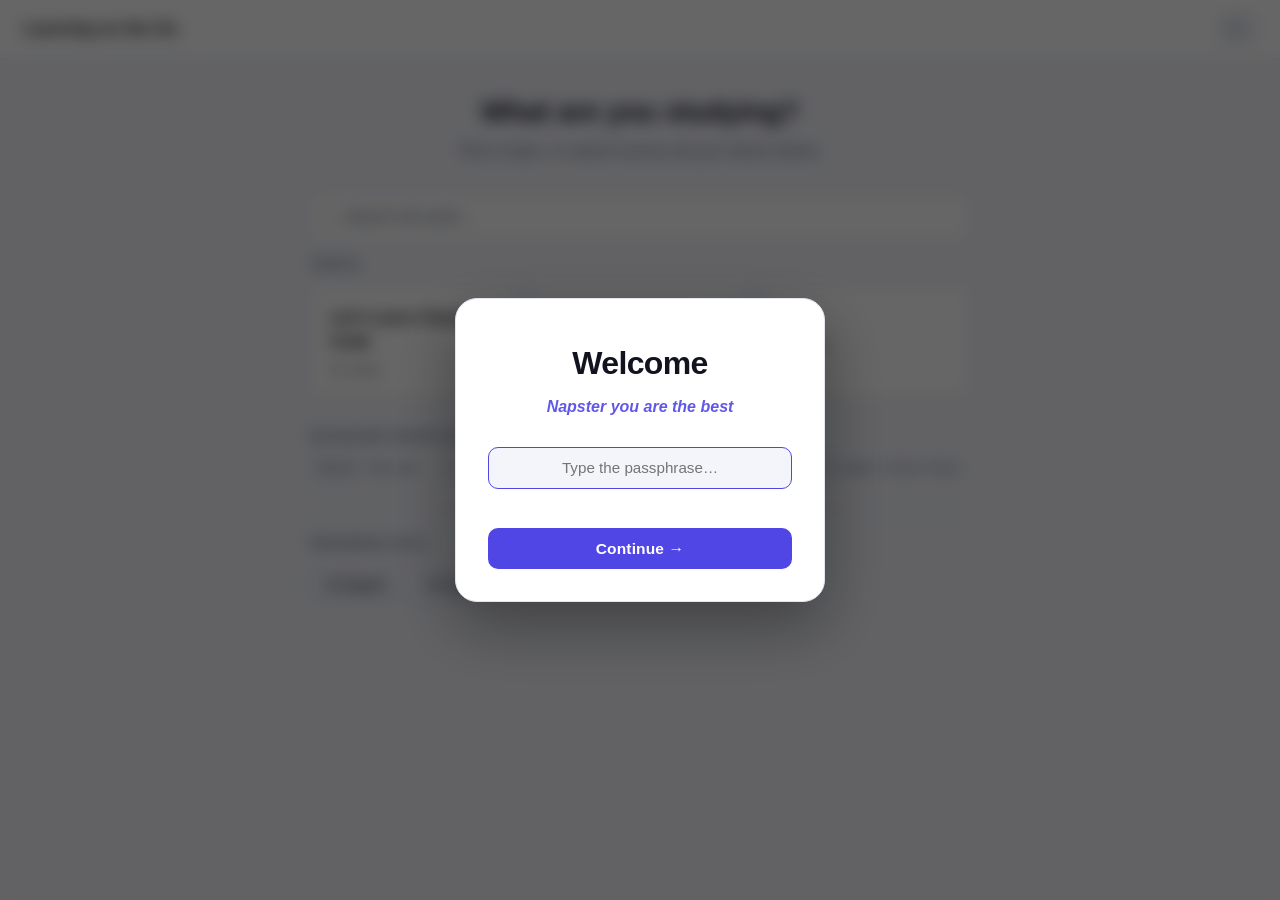
==== index.html @ 25254a39 "feat: add login popup with passphrase gate Blurred overlay appears on every page before content is a" ====
<!DOCTYPE html>
<html lang="en" data-theme="light">
<head>
  <meta charset="UTF-8">
  <meta name="viewport" content="width=device-width, initial-scale=1.0">
  <title>Learning on the Go</title>
  <link rel="stylesheet" href="style.css">
  <script>document.documentElement.setAttribute('data-theme', localStorage.getItem('lottg_theme') || 'light');</script>
</head>
<body>
  <header class="page-header">
    <h1>Learning on the Go</h1>
    <div class="header-actions">
      <button class="theme-btn" id="theme-toggle" title="Toggle dark mode">☾</button>
    </div>
  </header>

  <main>
    <div class="home-hero">
      <h2>What are you studying?</h2>
      <p>Pick a topic, or search across all your decks below.</p>
    </div>

    <!-- Cross-deck search -->
    <div class="search-box">
      <span class="search-icon">⌕</span>
      <input type="search" id="home-search" placeholder="Search all cards…" autocomplete="off">
    </div>
    <div class="search-results" id="search-results"></div>

    <!-- Decks -->
    <p class="section-title">Topics</p>
    <div class="topic-grid">
      <a class="topic-card" href="lets-learn-claude-code.html">
        <div class="topic-card-title">Let's Learn Claude Code</div>
        <div class="topic-card-meta" id="meta-lets-learn-claude-code">25 cards</div>
        <span class="topic-card-due" id="due-lets-learn-claude-code" style="display:none"></span>
      </a>
      <a class="topic-card" href="get-started-with-claude.html">
        <div class="topic-card-title">Get Started with Claude</div>
        <div class="topic-card-meta" id="meta-get-started-with-claude">25 cards</div>
        <span class="topic-card-due" id="due-get-started-with-claude" style="display:none"></span>
      </a>
      <a class="topic-card" href="sql.html">
        <div class="topic-card-title">SQL</div>
        <div class="topic-card-meta" id="meta-sql">20 cards</div>
        <span class="topic-card-due" id="due-sql" style="display:none"></span>
      </a>
    </div>

    <!-- Keyboard shortcuts cheatsheet -->
    <p class="section-title" style="margin-top:1.75rem">Keyboard shortcuts (on any deck)</p>
    <div style="font-size:0.82rem;color:var(--text-muted);display:flex;flex-wrap:wrap;gap:0.5rem 1.5rem;margin-bottom:2rem">
      <span><kbd style="background:var(--surface-2);border:1px solid var(--border);border-radius:4px;padding:0.1rem 0.4rem">Space</kbd> Flip card</span>
      <span><kbd style="background:var(--surface-2);border:1px solid var(--border);border-radius:4px;padding:0.1rem 0.4rem">← →</kbd> Prev / Next</span>
      <span><kbd style="background:var(--surface-2);border:1px solid var(--border);border-radius:4px;padding:0.1rem 0.4rem">S</kbd> Shuffle</span>
      <span><kbd style="background:var(--surface-2);border:1px solid var(--border);border-radius:4px;padding:0.1rem 0.4rem">K</kbd> Mark known</span>
      <span><kbd style="background:var(--surface-2);border:1px solid var(--border);border-radius:4px;padding:0.1rem 0.4rem">1 2 3</kbd> Again / Good / Easy</span>
    </div>

    <!-- Export / Import -->
    <div class="data-actions">
      <span class="data-label">Progress data</span>
      <button class="btn-secondary" id="export-btn">⬇ Export</button>
      <label class="file-input-label" for="import-input">
        ⬆ Import
        <input type="file" id="import-input" accept=".json">
      </label>
    </div>
  </main>

  <script src="search-index.js"></script>
  <script src="app.js"></script>
  <script>document.addEventListener('DOMContentLoaded', function () { initLogin(function () { initHome(); }); });</script>
</body>
</html>
---- style.css ----
:root {
  --bg: #f4f5fb;
  --surface: #ffffff;
  --surface-2: #eef0f8;
  --text: #12131f;
  --text-muted: #5f6580;
  --accent: #5046e5;
  --accent-hover: #4338ca;
  --accent-light: #ede9fe;
  --border: #e2e4ef;
  --success: #059669;
  --warning: #d97706;
  --danger: #dc2626;
  --radius: 14px;
  --card-radius: 18px;
  --shadow: 0 4px 20px rgba(0,0,0,0.07);
  --card-shadow: 0 8px 32px rgba(0,0,0,0.1);
}

[data-theme="dark"] {
  --bg: #0d0f1a;
  --surface: #171929;
  --surface-2: #1e2036;
  --text: #e4e6f4;
  --text-muted: #8b90b0;
  --accent: #7c6fff;
  --accent-hover: #6d60f0;
  --accent-light: #1c1a3e;
  --border: #2a2d4a;
  --success: #34d399;
  --warning: #fbbf24;
  --danger: #f87171;
  --shadow: 0 4px 20px rgba(0,0,0,0.3);
  --card-shadow: 0 8px 32px rgba(0,0,0,0.4);
}

*, *::before, *::after { box-sizing: border-box; margin: 0; padding: 0; }

body {
  font-family: -apple-system, BlinkMacSystemFont, 'Segoe UI', Roboto, sans-serif;
  background: var(--bg);
  color: var(--text);
  min-height: 100vh;
  line-height: 1.5;
  transition: background 0.3s, color 0.3s;
}

a { color: var(--accent); text-decoration: none; }
a:hover { text-decoration: underline; }

button {
  cursor: pointer;
  border: none;
  font-family: inherit;
  font-size: 0.9rem;
  border-radius: 8px;
  padding: 0.5rem 1rem;
  transition: background 0.15s, transform 0.1s, opacity 0.15s;
}
button:active { transform: scale(0.97); }
button:disabled { opacity: 0.4; cursor: default; }

/* ===== Page header ===== */
.page-header {
  display: flex;
  align-items: center;
  justify-content: space-between;
  padding: 0.9rem 1.5rem;
  border-bottom: 1px solid var(--border);
  background: var(--surface);
  position: sticky;
  top: 0;
  z-index: 10;
}
.page-header h1 { font-size: 1.05rem; font-weight: 600; }
.header-actions { display: flex; align-items: center; gap: 0.5rem; }

main { max-width: 700px; margin: 0 auto; padding: 2rem 1.25rem; }

/* ===== Buttons ===== */
.btn-secondary {
  background: var(--surface-2);
  color: var(--text);
  border: 1px solid var(--border);
}
.btn-secondary:hover { background: var(--border); }

.btn-accent { background: var(--accent); color: #fff; }
.btn-accent:hover { background: var(--accent-hover); }

.theme-btn {
  background: var(--surface-2);
  color: var(--text);
  border: 1px solid var(--border);
  padding: 0.35rem 0.65rem;
  font-size: 1rem;
  line-height: 1;
  border-radius: 8px;
}
.theme-btn:hover { background: var(--border); }

/* ===== Home hero ===== */
.home-hero { text-align: center; margin-bottom: 2rem; }
.home-hero h2 { font-size: 1.75rem; font-weight: 700; margin-bottom: 0.35rem; }
.home-hero p { color: var(--text-muted); }

/* ===== Search box (home) ===== */
.search-box {
  display: flex;
  align-items: center;
  background: var(--surface);
  border: 1.5px solid var(--border);
  border-radius: var(--radius);
  padding: 0.6rem 1rem;
  gap: 0.5rem;
  margin-bottom: 1rem;
  transition: border-color 0.2s;
}
.search-box:focus-within { border-color: var(--accent); }
.search-box input {
  flex: 1;
  border: none;
  background: transparent;
  color: var(--text);
  font-size: 1rem;
  font-family: inherit;
  outline: none;
}
.search-box input::placeholder { color: var(--text-muted); }
.search-icon { color: var(--text-muted); font-size: 1rem; }

/* Cross-deck search results */
.search-results {
  background: var(--surface);
  border: 1px solid var(--border);
  border-radius: var(--radius);
  overflow: hidden;
  margin-bottom: 1.5rem;
  display: none;
}
.search-results.visible { display: block; }
.search-result-item {
  padding: 0.75rem 1rem;
  border-bottom: 1px solid var(--border);
  cursor: pointer;
  transition: background 0.15s;
}
.search-result-item:last-child { border-bottom: none; }
.search-result-item:hover { background: var(--surface-2); }
.search-result-deck {
  font-size: 0.72rem;
  color: var(--accent);
  font-weight: 700;
  text-transform: uppercase;
  letter-spacing: 0.06em;
  margin-bottom: 0.2rem;
}
.search-result-q { font-weight: 500; margin-bottom: 0.15rem; font-size: 0.9rem; }
.search-result-a { font-size: 0.82rem; color: var(--text-muted); }
.search-no-results { padding: 1.5rem; text-align: center; color: var(--text-muted); font-size: 0.9rem; }

/* ===== Section label ===== */
.section-title {
  font-size: 0.75rem;
  font-weight: 700;
  color: var(--text-muted);
  text-transform: uppercase;
  letter-spacing: 0.08em;
  margin-bottom: 0.75rem;
}

/* ===== Topic grid ===== */
.topic-grid {
  display: grid;
  grid-template-columns: repeat(auto-fill, minmax(190px, 1fr));
  gap: 1rem;
  margin-bottom: 2rem;
}
.topic-card {
  display: flex;
  flex-direction: column;
  gap: 0.35rem;
  background: var(--surface);
  border: 1.5px solid var(--border);
  border-radius: var(--radius);
  padding: 1.2rem 1.2rem 1rem;
  color: var(--text);
  transition: border-color 0.2s, box-shadow 0.2s, transform 0.15s;
}
.topic-card:hover {
  border-color: var(--accent);
  box-shadow: var(--shadow);
  transform: translateY(-2px);
  text-decoration: none;
}
.topic-card-title { font-weight: 600; font-size: 1rem; }
.topic-card-meta { font-size: 0.8rem; color: var(--text-muted); }
.topic-card-due {
  display: inline-flex;
  align-items: center;
  gap: 0.2rem;
  font-size: 0.72rem;
  font-weight: 700;
  color: var(--warning);
  background: rgba(217,119,6,0.12);
  padding: 0.18rem 0.5rem;
  border-radius: 20px;
  margin-top: 0.2rem;
  width: fit-content;
}

/* ===== Data actions (export/import) ===== */
.data-actions {
  padding-top: 1.5rem;
  border-top: 1px solid var(--border);
  display: flex;
  gap: 0.6rem;
  align-items: center;
  flex-wrap: wrap;
}
.data-label {
  font-size: 0.8rem;
  color: var(--text-muted);
  flex: 0 0 100%;
  margin-bottom: 0.15rem;
  font-weight: 600;
  text-transform: uppercase;
  letter-spacing: 0.05em;
}
.file-input-label {
  display: inline-flex;
  align-items: center;
  gap: 0.4rem;
  background: var(--surface-2);
  color: var(--text);
  border: 1px solid var(--border);
  padding: 0.5rem 1rem;
  border-radius: 8px;
  cursor: pointer;
  font-size: 0.9rem;
  transition: background 0.15s;
}
.file-input-label:hover { background: var(--border); }
input[type="file"] { display: none; }

/* ===== Back link ===== */
.back-link { font-size: 0.875rem; color: var(--text-muted); display: inline-flex; align-items: center; gap: 0.25rem; }
.back-link:hover { color: var(--accent); text-decoration: none; }

/* ===== Deck header ===== */
.deck-header { margin-bottom: 1.25rem; }
.deck-title { font-size: 1.4rem; font-weight: 700; margin: 0.4rem 0 0.2rem; }
.deck-meta-line { font-size: 0.82rem; color: var(--text-muted); }

/* ===== In-deck search ===== */
.deck-search-wrap {
  display: flex;
  align-items: center;
  background: var(--surface);
  border: 1.5px solid var(--border);
  border-radius: 8px;
  padding: 0.4rem 0.75rem;
  gap: 0.4rem;
  margin-bottom: 0.5rem;
  transition: border-color 0.2s;
}
.deck-search-wrap:focus-within { border-color: var(--accent); }
.deck-search-wrap input {
  flex: 1;
  border: none;
  background: transparent;
  color: var(--text);
  font-size: 0.9rem;
  font-family: inherit;
  outline: none;
}
.deck-search-wrap input::placeholder { color: var(--text-muted); }
.search-matches { font-size: 0.78rem; color: var(--text-muted); min-height: 1.4rem; margin-bottom: 0.75rem; }

/* ===== Progress ===== */
.progress-wrap {
  display: flex;
  align-items: center;
  gap: 0.75rem;
  margin-bottom: 1.25rem;
}
.progress-bar { flex: 1; height: 5px; background: var(--surface-2); border-radius: 3px; overflow: hidden; }
.progress-fill {
  height: 100%;
  background: var(--accent);
  border-radius: 3px;
  transition: width 0.35s ease;
  width: 0%;
}
.progress-text { font-size: 0.78rem; color: var(--text-muted); white-space: nowrap; min-width: 52px; text-align: right; }

/* ===== Flashcard ===== */
.card-viewport { perspective: 1200px; margin-bottom: 1.25rem; }
.card-inner {
  position: relative;
  height: 230px;
  transform-style: preserve-3d;
  transition: transform 0.42s cubic-bezier(0.4, 0.2, 0.2, 1);
  cursor: pointer;
  user-select: none;
}
.card-inner.flipped { transform: rotateY(180deg); }

.card-face {
  position: absolute;
  inset: 0;
  border-radius: var(--card-radius);
  display: flex;
  flex-direction: column;
  align-items: center;
  justify-content: center;
  padding: 1.75rem;
  backface-visibility: hidden;
  -webkit-backface-visibility: hidden;
  box-shadow: var(--card-shadow);
}
.card-front {
  background: var(--surface);
  border: 1.5px solid var(--border);
}
.card-back {
  background: var(--accent-light);
  border: 1.5px solid color-mix(in srgb, var(--accent) 30%, transparent);
  transform: rotateY(180deg);
}

.card-text {
  font-size: 1.05rem;
  font-weight: 500;
  text-align: center;
  line-height: 1.65;
  max-height: 170px;
  overflow-y: auto;
  width: 100%;
}
.card-hint {
  position: absolute;
  bottom: 0.85rem;
  font-size: 0.7rem;
  color: var(--text-muted);
  letter-spacing: 0.04em;
}

/* ===== Card nav ===== */
.card-nav {
  display: flex;
  align-items: center;
  justify-content: center;
  gap: 0.65rem;
  margin-bottom: 0.75rem;
}
.nav-btn {
  background: var(--surface);
  border: 1.5px solid var(--border);
  color: var(--text);
  width: 40px;
  height: 40px;
  border-radius: 50%;
  font-size: 1.2rem;
  display: flex;
  align-items: center;
  justify-content: center;
  padding: 0;
  flex-shrink: 0;
  line-height: 1;
}
.nav-btn:hover:not(:disabled) { border-color: var(--accent); color: var(--accent); }
.flip-btn {
  background: var(--accent);
  color: #fff;
  padding: 0.6rem 1.4rem;
  font-size: 0.9rem;
  font-weight: 500;
  border-radius: 10px;
  flex: 1;
  max-width: 150px;
}
.flip-btn:hover { background: var(--accent-hover); }

.card-pos { font-size: 0.82rem; color: var(--text-muted); text-align: center; margin-bottom: 1.1rem; }

/* ===== SR controls ===== */
.sr-controls {
  display: flex;
  gap: 0.45rem;
  margin-bottom: 1.1rem;
  flex-wrap: wrap;
}
.sr-controls.hidden { display: none; }
.sr-btn {
  flex: 1;
  min-width: 64px;
  font-weight: 600;
  padding: 0.5rem 0.4rem;
  border-radius: 8px;
  font-size: 0.8rem;
}
.sr-again { background: rgba(220,38,38,0.1); color: var(--danger); border: 1px solid rgba(220,38,38,0.25); }
.sr-again:hover { background: rgba(220,38,38,0.2); }
.sr-good { background: rgba(217,119,6,0.1); color: var(--warning); border: 1px solid rgba(217,119,6,0.25); }
.sr-good:hover { background: rgba(217,119,6,0.2); }
.sr-easy { background: rgba(5,150,105,0.1); color: var(--success); border: 1px solid rgba(5,150,105,0.25); }
.sr-easy:hover { background: rgba(5,150,105,0.2); }
.sr-known { background: var(--accent-light); color: var(--accent); border: 1px solid color-mix(in srgb, var(--accent) 25%, transparent); }
.sr-known:hover { opacity: 0.8; }
.sr-known.is-known { opacity: 0.55; }

/* ===== Deck toolbar ===== */
.deck-toolbar { display: flex; gap: 0.5rem; margin-bottom: 1.5rem; flex-wrap: wrap; }

/* ===== Stats row ===== */
.stats-row {
  display: flex;
  gap: 1.5rem;
  flex-wrap: wrap;
  padding-top: 1rem;
  border-top: 1px solid var(--border);
  margin-top: 0.25rem;
}
.stat { display: flex; flex-direction: column; gap: 0.1rem; }
.stat-value { font-size: 1.3rem; font-weight: 700; color: var(--accent); }
.stat-label { font-size: 0.72rem; color: var(--text-muted); text-transform: uppercase; letter-spacing: 0.05em; }

/* ===== Learn next link ===== */
.learn-next { margin-top: 1.5rem; text-align: center; font-size: 0.9rem; }

/* ===== Login overlay ===== */
.login-overlay {
  position: fixed;
  inset: 0;
  background: rgba(0,0,0,0.6);
  backdrop-filter: blur(8px);
  -webkit-backdrop-filter: blur(8px);
  display: flex;
  align-items: center;
  justify-content: center;
  z-index: 9999;
}
.login-box {
  background: var(--surface);
  border: 1.5px solid var(--border);
  border-radius: 22px;
  padding: 2.5rem 2rem 2rem;
  width: 100%;
  max-width: 370px;
  margin: 1rem;
  box-shadow: 0 24px 64px rgba(0,0,0,0.35);
  text-align: center;
  animation: loginPop 0.35s cubic-bezier(0.34,1.56,0.64,1);
}
@keyframes loginPop {
  from { transform: scale(0.82) translateY(20px); opacity: 0; }
  to   { transform: scale(1)    translateY(0);    opacity: 1; }
}
.login-title {
  font-size: 2rem;
  font-weight: 800;
  color: var(--text);
  margin-bottom: 0.5rem;
  letter-spacing: -0.02em;
}
.login-tagline {
  font-size: 1rem;
  font-weight: 600;
  color: var(--accent);
  margin-bottom: 1.75rem;
  font-style: italic;
  opacity: 0.9;
}
.login-input {
  width: 100%;
  padding: 0.72rem 1rem;
  border: 1.5px solid var(--border);
  border-radius: 10px;
  background: var(--bg);
  color: var(--text);
  font-family: inherit;
  font-size: 0.95rem;
  outline: none;
  margin-bottom: 0.6rem;
  transition: border-color 0.2s;
  text-align: center;
}
.login-input:focus { border-color: var(--accent); }
.login-input.shake { animation: loginShake 0.36s ease; border-color: var(--danger); }
@keyframes loginShake {
  0%,100% { transform: translateX(0); }
  20%     { transform: translateX(-9px); }
  40%     { transform: translateX(9px); }
  60%     { transform: translateX(-5px); }
  80%     { transform: translateX(5px); }
}
.login-err {
  font-size: 0.8rem;
  color: var(--danger);
  min-height: 1.25rem;
  margin-bottom: 0.6rem;
}
.login-submit {
  width: 100%;
  padding: 0.72rem;
  background: var(--accent);
  color: #fff;
  border: none;
  border-radius: 10px;
  font-size: 0.97rem;
  font-weight: 700;
  font-family: inherit;
  cursor: pointer;
  transition: background 0.15s, transform 0.1s;
  letter-spacing: 0.01em;
}
.login-submit:hover  { background: var(--accent-hover); }
.login-submit:active { transform: scale(0.97); }

/* ===== Toast ===== */
.toast {
  position: fixed;
  bottom: 1.5rem;
  left: 50%;
  transform: translateX(-50%) translateY(80px);
  background: var(--text);
  color: var(--bg);
  padding: 0.55rem 1.2rem;
  border-radius: 30px;
  font-size: 0.875rem;
  font-weight: 500;
  transition: transform 0.28s, opacity 0.28s;
  opacity: 0;
  z-index: 100;
  pointer-events: none;
  white-space: nowrap;
}
.toast.show { transform: translateX(-50%) translateY(0); opacity: 1; }

/* ===== Empty state ===== */
.empty-msg {
  text-align: center;
  color: var(--text-muted);
  font-size: 0.9rem;
  padding: 1rem 0 0.5rem;
}

/* ===== Responsive ===== */
@media (max-width: 480px) {
  main { padding: 1.5rem 1rem; }
  .card-face { padding: 1.25rem; }
  .card-inner { height: 200px; }
  .card-text { font-size: 0.95rem; }
  .topic-grid { grid-template-columns: 1fr 1fr; }
  .home-hero h2 { font-size: 1.4rem; }
}
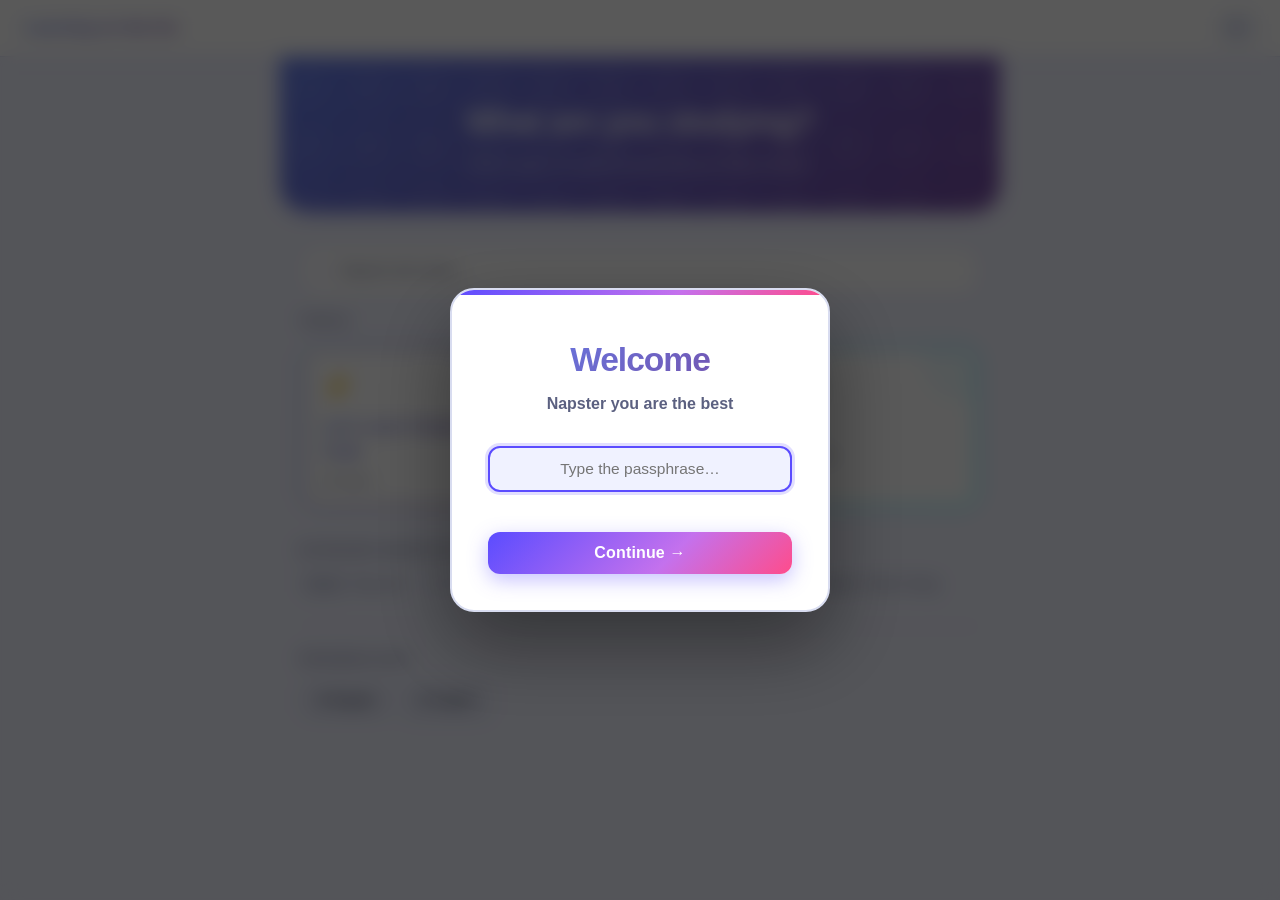
==== commit 0a5e553a: "feat: colorful UI redesign v2 - Gradient hero banner on home page - Each topic card has its own grad" ====
--- a/index.html
+++ b/index.html
@@ -32,16 +32,19 @@
     <p class="section-title">Topics</p>
     <div class="topic-grid">
       <a class="topic-card" href="lets-learn-claude-code.html">
+        <div class="topic-card-icon">⚡</div>
         <div class="topic-card-title">Let's Learn Claude Code</div>
         <div class="topic-card-meta" id="meta-lets-learn-claude-code">25 cards</div>
         <span class="topic-card-due" id="due-lets-learn-claude-code" style="display:none"></span>
       </a>
       <a class="topic-card" href="get-started-with-claude.html">
+        <div class="topic-card-icon">🤖</div>
         <div class="topic-card-title">Get Started with Claude</div>
         <div class="topic-card-meta" id="meta-get-started-with-claude">25 cards</div>
         <span class="topic-card-due" id="due-get-started-with-claude" style="display:none"></span>
       </a>
       <a class="topic-card" href="sql.html">
+        <div class="topic-card-icon">🗄️</div>
         <div class="topic-card-title">SQL</div>
         <div class="topic-card-meta" id="meta-sql">20 cards</div>
         <span class="topic-card-due" id="due-sql" style="display:none"></span>
--- a/style.css
+++ b/style.css
@@ -1,39 +1,61 @@
+/* ============================================================
+   Learning on the Go — UI v2  (colorful redesign)
+   ============================================================ */
+
+/* ===== Tokens ===== */
 :root {
-  --bg: #f4f5fb;
-  --surface: #ffffff;
-  --surface-2: #eef0f8;
-  --text: #12131f;
-  --text-muted: #5f6580;
-  --accent: #5046e5;
-  --accent-hover: #4338ca;
-  --accent-light: #ede9fe;
-  --border: #e2e4ef;
-  --success: #059669;
-  --warning: #d97706;
-  --danger: #dc2626;
-  --radius: 14px;
-  --card-radius: 18px;
-  --shadow: 0 4px 20px rgba(0,0,0,0.07);
-  --card-shadow: 0 8px 32px rgba(0,0,0,0.1);
+  --bg:           #f0f2ff;
+  --surface:      #ffffff;
+  --surface-2:    #e8ebfa;
+  --text:         #0e1029;
+  --text-muted:   #5b6080;
+  --accent:       #5b4cff;
+  --accent-hover: #4a3dee;
+  --accent-light: #ede9ff;
+  --border:       #d8dcf0;
+  --success:      #00c48c;
+  --warning:      #ffb300;
+  --danger:       #ff4757;
+  --radius:       16px;
+  --card-radius:  22px;
+
+  /* gradients */
+  --grad-hero:      linear-gradient(135deg, #667eea 0%, #764ba2 100%);
+  --grad-card-back: linear-gradient(135deg, #5b4cff 0%, #c471ed 60%, #ff4c8b 100%);
+  --grad-btn:       linear-gradient(135deg, #5b4cff 0%, #8b5cf6 100%);
+  --grad-progress:  linear-gradient(90deg, #5b4cff, #c471ed, #ff4c8b);
+
+  /* deck accent colours (nth-child) */
+  --deck1-from: #667eea; --deck1-to: #764ba2;
+  --deck2-from: #f093fb; --deck2-to: #f5576c;
+  --deck3-from: #4facfe; --deck3-to: #00f2fe;
+  --deck4-from: #43e97b; --deck4-to: #38f9d7;
+
+  --shadow:      0 6px 28px rgba(91,76,255,.13);
+  --card-shadow: 0 16px 48px rgba(91,76,255,.18);
+  --glow:        0 0 0 3px rgba(91,76,255,.18);
 }
 
 [data-theme="dark"] {
-  --bg: #0d0f1a;
-  --surface: #171929;
-  --surface-2: #1e2036;
-  --text: #e4e6f4;
-  --text-muted: #8b90b0;
-  --accent: #7c6fff;
+  --bg:           #0b0d1e;
+  --surface:      #131528;
+  --surface-2:    #1a1d35;
+  --text:         #e6e8ff;
+  --text-muted:   #7b80aa;
+  --accent:       #7c6fff;
   --accent-hover: #6d60f0;
-  --accent-light: #1c1a3e;
-  --border: #2a2d4a;
-  --success: #34d399;
-  --warning: #fbbf24;
-  --danger: #f87171;
-  --shadow: 0 4px 20px rgba(0,0,0,0.3);
-  --card-shadow: 0 8px 32px rgba(0,0,0,0.4);
-}
-
+  --accent-light: #1c1a42;
+  --border:       #262a4a;
+  --success:      #34d399;
+  --warning:      #fbbf24;
+  --danger:       #fb7185;
+  --grad-hero:    linear-gradient(135deg, #1e1b4b 0%, #312e81 100%);
+  --shadow:       0 6px 28px rgba(0,0,0,.45);
+  --card-shadow:  0 16px 48px rgba(0,0,0,.55);
+  --glow:         0 0 0 3px rgba(124,111,255,.22);
+}
+
+/* ===== Reset ===== */
 *, *::before, *::after { box-sizing: border-box; margin: 0; padding: 0; }
 
 body {
@@ -41,8 +63,8 @@
   background: var(--bg);
   color: var(--text);
   min-height: 100vh;
-  line-height: 1.5;
-  transition: background 0.3s, color 0.3s;
+  line-height: 1.55;
+  transition: background .3s, color .3s;
 }
 
 a { color: var(--accent); text-decoration: none; }
@@ -52,71 +74,113 @@
   cursor: pointer;
   border: none;
   font-family: inherit;
-  font-size: 0.9rem;
-  border-radius: 8px;
-  padding: 0.5rem 1rem;
-  transition: background 0.15s, transform 0.1s, opacity 0.15s;
-}
-button:active { transform: scale(0.97); }
-button:disabled { opacity: 0.4; cursor: default; }
+  font-size: .9rem;
+  border-radius: 10px;
+  padding: .5rem 1rem;
+  transition: filter .15s, transform .1s, opacity .15s, background .15s;
+}
+button:active { transform: scale(.96); }
+button:disabled { opacity: .4; cursor: default; }
 
 /* ===== Page header ===== */
 .page-header {
   display: flex;
   align-items: center;
   justify-content: space-between;
-  padding: 0.9rem 1.5rem;
+  padding: .85rem 1.5rem;
+  background: var(--surface);
   border-bottom: 1px solid var(--border);
-  background: var(--surface);
   position: sticky;
   top: 0;
   z-index: 10;
-}
-.page-header h1 { font-size: 1.05rem; font-weight: 600; }
-.header-actions { display: flex; align-items: center; gap: 0.5rem; }
-
-main { max-width: 700px; margin: 0 auto; padding: 2rem 1.25rem; }
+  box-shadow: 0 1px 12px rgba(91,76,255,.07);
+}
+.page-header h1 {
+  font-size: 1.05rem;
+  font-weight: 700;
+  background: var(--grad-hero);
+  -webkit-background-clip: text;
+  -webkit-text-fill-color: transparent;
+  background-clip: text;
+}
+.header-actions { display: flex; align-items: center; gap: .5rem; }
+
+main { max-width: 720px; margin: 0 auto; padding: 0 1.25rem 3rem; }
 
 /* ===== Buttons ===== */
 .btn-secondary {
   background: var(--surface-2);
   color: var(--text);
-  border: 1px solid var(--border);
+  border: 1.5px solid var(--border);
+  font-weight: 500;
 }
 .btn-secondary:hover { background: var(--border); }
 
-.btn-accent { background: var(--accent); color: #fff; }
-.btn-accent:hover { background: var(--accent-hover); }
+.btn-accent {
+  background: var(--grad-btn);
+  color: #fff;
+  font-weight: 600;
+  box-shadow: 0 4px 14px rgba(91,76,255,.3);
+}
+.btn-accent:hover { filter: brightness(1.08); }
 
 .theme-btn {
   background: var(--surface-2);
   color: var(--text);
-  border: 1px solid var(--border);
-  padding: 0.35rem 0.65rem;
+  border: 1.5px solid var(--border);
+  padding: .35rem .65rem;
   font-size: 1rem;
   line-height: 1;
-  border-radius: 8px;
+  border-radius: 10px;
 }
 .theme-btn:hover { background: var(--border); }
 
 /* ===== Home hero ===== */
-.home-hero { text-align: center; margin-bottom: 2rem; }
-.home-hero h2 { font-size: 1.75rem; font-weight: 700; margin-bottom: 0.35rem; }
-.home-hero p { color: var(--text-muted); }
-
-/* ===== Search box (home) ===== */
+.home-hero {
+  background: var(--grad-hero);
+  border-radius: 0 0 28px 28px;
+  padding: 2.5rem 2rem 2.25rem;
+  text-align: center;
+  margin: 0 -1.25rem 2rem;
+  position: relative;
+  overflow: hidden;
+}
+.home-hero::before {
+  content: '';
+  position: absolute;
+  inset: 0;
+  background: url("data:image/svg+xml,%3Csvg width='60' height='60' viewBox='0 0 60 60' xmlns='http://www.w3.org/2000/svg'%3E%3Cg fill='none' fill-rule='evenodd'%3E%3Cg fill='%23ffffff' fill-opacity='0.04'%3E%3Ccircle cx='30' cy='30' r='20'/%3E%3C/g%3E%3C/g%3E%3C/svg%3E");
+}
+.home-hero h2 {
+  font-size: 2rem;
+  font-weight: 800;
+  color: #fff;
+  margin-bottom: .4rem;
+  letter-spacing: -.02em;
+  position: relative;
+}
+.home-hero p {
+  color: rgba(255,255,255,.78);
+  font-size: .95rem;
+  position: relative;
+}
+
+/* ===== Search box ===== */
 .search-box {
   display: flex;
   align-items: center;
   background: var(--surface);
-  border: 1.5px solid var(--border);
+  border: 2px solid var(--border);
   border-radius: var(--radius);
-  padding: 0.6rem 1rem;
-  gap: 0.5rem;
+  padding: .65rem 1.1rem;
+  gap: .6rem;
   margin-bottom: 1rem;
-  transition: border-color 0.2s;
-}
-.search-box:focus-within { border-color: var(--accent); }
+  transition: border-color .2s, box-shadow .2s;
+}
+.search-box:focus-within {
+  border-color: var(--accent);
+  box-shadow: var(--glow);
+}
 .search-box input {
   flex: 1;
   border: none;
@@ -127,180 +191,248 @@
   outline: none;
 }
 .search-box input::placeholder { color: var(--text-muted); }
-.search-icon { color: var(--text-muted); font-size: 1rem; }
+.search-icon { color: var(--accent); font-size: 1.1rem; }
 
 /* Cross-deck search results */
 .search-results {
   background: var(--surface);
-  border: 1px solid var(--border);
+  border: 1.5px solid var(--border);
   border-radius: var(--radius);
   overflow: hidden;
   margin-bottom: 1.5rem;
   display: none;
+  box-shadow: var(--shadow);
 }
 .search-results.visible { display: block; }
 .search-result-item {
-  padding: 0.75rem 1rem;
+  padding: .8rem 1.1rem;
   border-bottom: 1px solid var(--border);
   cursor: pointer;
-  transition: background 0.15s;
+  transition: background .15s;
 }
 .search-result-item:last-child { border-bottom: none; }
 .search-result-item:hover { background: var(--surface-2); }
 .search-result-deck {
-  font-size: 0.72rem;
-  color: var(--accent);
-  font-weight: 700;
+  font-size: .7rem;
+  font-weight: 800;
   text-transform: uppercase;
-  letter-spacing: 0.06em;
-  margin-bottom: 0.2rem;
-}
-.search-result-q { font-weight: 500; margin-bottom: 0.15rem; font-size: 0.9rem; }
-.search-result-a { font-size: 0.82rem; color: var(--text-muted); }
-.search-no-results { padding: 1.5rem; text-align: center; color: var(--text-muted); font-size: 0.9rem; }
+  letter-spacing: .07em;
+  margin-bottom: .2rem;
+  background: var(--grad-hero);
+  -webkit-background-clip: text;
+  -webkit-text-fill-color: transparent;
+  background-clip: text;
+}
+.search-result-q { font-weight: 600; margin-bottom: .15rem; font-size: .9rem; }
+.search-result-a { font-size: .82rem; color: var(--text-muted); }
+.search-no-results { padding: 1.5rem; text-align: center; color: var(--text-muted); font-size: .9rem; }
 
 /* ===== Section label ===== */
 .section-title {
-  font-size: 0.75rem;
-  font-weight: 700;
+  font-size: .72rem;
+  font-weight: 800;
   color: var(--text-muted);
   text-transform: uppercase;
-  letter-spacing: 0.08em;
-  margin-bottom: 0.75rem;
+  letter-spacing: .1em;
+  margin-bottom: .85rem;
 }
 
 /* ===== Topic grid ===== */
 .topic-grid {
   display: grid;
-  grid-template-columns: repeat(auto-fill, minmax(190px, 1fr));
+  grid-template-columns: repeat(auto-fill, minmax(195px, 1fr));
   gap: 1rem;
   margin-bottom: 2rem;
 }
+
 .topic-card {
   display: flex;
   flex-direction: column;
-  gap: 0.35rem;
-  background: var(--surface);
-  border: 1.5px solid var(--border);
+  gap: .4rem;
+  background: var(--surface);
+  border: 2px solid transparent;
   border-radius: var(--radius);
-  padding: 1.2rem 1.2rem 1rem;
+  padding: 1.3rem 1.25rem 1.1rem;
   color: var(--text);
-  transition: border-color 0.2s, box-shadow 0.2s, transform 0.15s;
+  position: relative;
+  overflow: hidden;
+  transition: transform .2s, box-shadow .2s;
+}
+.topic-card::before {
+  content: '';
+  position: absolute;
+  inset: 0;
+  border-radius: var(--radius);
+  padding: 2px;
+  background: var(--tc-grad, var(--grad-hero));
+  -webkit-mask: linear-gradient(#fff 0 0) content-box, linear-gradient(#fff 0 0);
+  -webkit-mask-composite: xor;
+  mask-composite: exclude;
+  pointer-events: none;
+}
+.topic-card::after {
+  content: '';
+  position: absolute;
+  top: 0; right: 0;
+  width: 80px; height: 80px;
+  border-radius: 50%;
+  background: var(--tc-grad, var(--grad-hero));
+  opacity: .07;
+  transform: translate(25px, -25px);
+  pointer-events: none;
 }
 .topic-card:hover {
-  border-color: var(--accent);
+  transform: translateY(-4px);
   box-shadow: var(--shadow);
-  transform: translateY(-2px);
   text-decoration: none;
 }
-.topic-card-title { font-weight: 600; font-size: 1rem; }
-.topic-card-meta { font-size: 0.8rem; color: var(--text-muted); }
+.topic-card:nth-child(1) { --tc-grad: linear-gradient(135deg, var(--deck1-from), var(--deck1-to)); }
+.topic-card:nth-child(2) { --tc-grad: linear-gradient(135deg, var(--deck2-from), var(--deck2-to)); }
+.topic-card:nth-child(3) { --tc-grad: linear-gradient(135deg, var(--deck3-from), var(--deck3-to)); }
+.topic-card:nth-child(4) { --tc-grad: linear-gradient(135deg, var(--deck4-from), var(--deck4-to)); }
+
+.topic-card-icon {
+  font-size: 1.6rem;
+  margin-bottom: .1rem;
+}
+.topic-card-title {
+  font-weight: 700;
+  font-size: 1rem;
+  background: var(--tc-grad, var(--grad-hero));
+  -webkit-background-clip: text;
+  -webkit-text-fill-color: transparent;
+  background-clip: text;
+}
+.topic-card-meta { font-size: .8rem; color: var(--text-muted); }
 .topic-card-due {
   display: inline-flex;
   align-items: center;
-  gap: 0.2rem;
-  font-size: 0.72rem;
+  gap: .2rem;
+  font-size: .72rem;
   font-weight: 700;
   color: var(--warning);
-  background: rgba(217,119,6,0.12);
-  padding: 0.18rem 0.5rem;
+  background: rgba(255,179,0,.12);
+  padding: .18rem .5rem;
   border-radius: 20px;
-  margin-top: 0.2rem;
+  margin-top: .2rem;
   width: fit-content;
 }
 
-/* ===== Data actions (export/import) ===== */
+/* ===== Keyboard shortcuts ===== */
+kbd {
+  background: var(--surface-2);
+  border: 1px solid var(--border);
+  border-radius: 5px;
+  padding: .1rem .4rem;
+  font-size: .78rem;
+  font-family: inherit;
+}
+
+/* ===== Data actions ===== */
 .data-actions {
   padding-top: 1.5rem;
   border-top: 1px solid var(--border);
   display: flex;
-  gap: 0.6rem;
+  gap: .6rem;
   align-items: center;
   flex-wrap: wrap;
 }
 .data-label {
-  font-size: 0.8rem;
+  font-size: .72rem;
   color: var(--text-muted);
   flex: 0 0 100%;
-  margin-bottom: 0.15rem;
-  font-weight: 600;
+  font-weight: 800;
   text-transform: uppercase;
-  letter-spacing: 0.05em;
+  letter-spacing: .08em;
+  margin-bottom: .1rem;
 }
 .file-input-label {
   display: inline-flex;
   align-items: center;
-  gap: 0.4rem;
+  gap: .4rem;
   background: var(--surface-2);
   color: var(--text);
-  border: 1px solid var(--border);
-  padding: 0.5rem 1rem;
-  border-radius: 8px;
+  border: 1.5px solid var(--border);
+  padding: .5rem 1rem;
+  border-radius: 10px;
   cursor: pointer;
-  font-size: 0.9rem;
-  transition: background 0.15s;
+  font-size: .9rem;
+  font-weight: 500;
+  transition: background .15s;
 }
 .file-input-label:hover { background: var(--border); }
 input[type="file"] { display: none; }
 
 /* ===== Back link ===== */
-.back-link { font-size: 0.875rem; color: var(--text-muted); display: inline-flex; align-items: center; gap: 0.25rem; }
+.back-link {
+  font-size: .875rem;
+  color: var(--text-muted);
+  display: inline-flex;
+  align-items: center;
+  gap: .25rem;
+  font-weight: 500;
+}
 .back-link:hover { color: var(--accent); text-decoration: none; }
 
 /* ===== Deck header ===== */
 .deck-header { margin-bottom: 1.25rem; }
-.deck-title { font-size: 1.4rem; font-weight: 700; margin: 0.4rem 0 0.2rem; }
-.deck-meta-line { font-size: 0.82rem; color: var(--text-muted); }
+.deck-meta-line { font-size: .82rem; color: var(--text-muted); }
 
 /* ===== In-deck search ===== */
 .deck-search-wrap {
   display: flex;
   align-items: center;
   background: var(--surface);
-  border: 1.5px solid var(--border);
-  border-radius: 8px;
-  padding: 0.4rem 0.75rem;
-  gap: 0.4rem;
-  margin-bottom: 0.5rem;
-  transition: border-color 0.2s;
-}
-.deck-search-wrap:focus-within { border-color: var(--accent); }
+  border: 2px solid var(--border);
+  border-radius: 10px;
+  padding: .42rem .85rem;
+  gap: .4rem;
+  margin-bottom: .5rem;
+  transition: border-color .2s, box-shadow .2s;
+}
+.deck-search-wrap:focus-within { border-color: var(--accent); box-shadow: var(--glow); }
 .deck-search-wrap input {
   flex: 1;
   border: none;
   background: transparent;
   color: var(--text);
-  font-size: 0.9rem;
+  font-size: .9rem;
   font-family: inherit;
   outline: none;
 }
 .deck-search-wrap input::placeholder { color: var(--text-muted); }
-.search-matches { font-size: 0.78rem; color: var(--text-muted); min-height: 1.4rem; margin-bottom: 0.75rem; }
-
-/* ===== Progress ===== */
+.search-matches { font-size: .78rem; color: var(--text-muted); min-height: 1.4rem; margin-bottom: .75rem; }
+
+/* ===== Progress bar ===== */
 .progress-wrap {
   display: flex;
   align-items: center;
-  gap: 0.75rem;
+  gap: .75rem;
   margin-bottom: 1.25rem;
 }
-.progress-bar { flex: 1; height: 5px; background: var(--surface-2); border-radius: 3px; overflow: hidden; }
+.progress-bar {
+  flex: 1;
+  height: 7px;
+  background: var(--surface-2);
+  border-radius: 4px;
+  overflow: hidden;
+}
 .progress-fill {
   height: 100%;
-  background: var(--accent);
-  border-radius: 3px;
-  transition: width 0.35s ease;
+  background: var(--grad-progress);
+  border-radius: 4px;
+  transition: width .4s ease;
   width: 0%;
 }
-.progress-text { font-size: 0.78rem; color: var(--text-muted); white-space: nowrap; min-width: 52px; text-align: right; }
+.progress-text { font-size: .78rem; color: var(--text-muted); white-space: nowrap; min-width: 52px; text-align: right; }
 
 /* ===== Flashcard ===== */
-.card-viewport { perspective: 1200px; margin-bottom: 1.25rem; }
+.card-viewport { perspective: 1300px; margin-bottom: 1.25rem; }
 .card-inner {
   position: relative;
-  height: 230px;
+  height: 240px;
   transform-style: preserve-3d;
-  transition: transform 0.42s cubic-bezier(0.4, 0.2, 0.2, 1);
+  transition: transform .44s cubic-bezier(.4,.2,.2,1);
   cursor: pointer;
   user-select: none;
 }
@@ -321,73 +453,95 @@
 }
 .card-front {
   background: var(--surface);
-  border: 1.5px solid var(--border);
+  border: 2px solid var(--border);
+}
+.card-front::before {
+  content: '';
+  position: absolute;
+  inset: 0;
+  border-radius: var(--card-radius);
+  background: var(--grad-hero);
+  opacity: .04;
+  pointer-events: none;
 }
 .card-back {
-  background: var(--accent-light);
-  border: 1.5px solid color-mix(in srgb, var(--accent) 30%, transparent);
+  background: var(--grad-card-back);
   transform: rotateY(180deg);
+  border: none;
 }
 
 .card-text {
   font-size: 1.05rem;
-  font-weight: 500;
+  font-weight: 600;
   text-align: center;
   line-height: 1.65;
-  max-height: 170px;
+  max-height: 178px;
   overflow-y: auto;
   width: 100%;
 }
+.card-front .card-text { color: var(--text); }
+.card-back  .card-text { color: #fff; text-shadow: 0 1px 4px rgba(0,0,0,.2); }
+
 .card-hint {
   position: absolute;
-  bottom: 0.85rem;
-  font-size: 0.7rem;
-  color: var(--text-muted);
-  letter-spacing: 0.04em;
-}
+  bottom: .9rem;
+  font-size: .68rem;
+  letter-spacing: .06em;
+  text-transform: uppercase;
+  font-weight: 600;
+}
+.card-front .card-hint { color: var(--text-muted); }
+.card-back  .card-hint { color: rgba(255,255,255,.6); }
 
 /* ===== Card nav ===== */
 .card-nav {
   display: flex;
   align-items: center;
   justify-content: center;
-  gap: 0.65rem;
-  margin-bottom: 0.75rem;
+  gap: .7rem;
+  margin-bottom: .75rem;
 }
 .nav-btn {
   background: var(--surface);
-  border: 1.5px solid var(--border);
-  color: var(--text);
-  width: 40px;
-  height: 40px;
+  border: 2px solid var(--border);
+  color: var(--text-muted);
+  width: 42px;
+  height: 42px;
   border-radius: 50%;
-  font-size: 1.2rem;
+  font-size: 1.25rem;
   display: flex;
   align-items: center;
   justify-content: center;
   padding: 0;
   flex-shrink: 0;
   line-height: 1;
-}
-.nav-btn:hover:not(:disabled) { border-color: var(--accent); color: var(--accent); }
+  transition: border-color .2s, color .2s, box-shadow .2s;
+}
+.nav-btn:hover:not(:disabled) {
+  border-color: var(--accent);
+  color: var(--accent);
+  box-shadow: var(--glow);
+}
 .flip-btn {
-  background: var(--accent);
+  background: var(--grad-btn);
   color: #fff;
-  padding: 0.6rem 1.4rem;
-  font-size: 0.9rem;
-  font-weight: 500;
-  border-radius: 10px;
+  padding: .65rem 1.6rem;
+  font-size: .95rem;
+  font-weight: 700;
+  border-radius: 12px;
   flex: 1;
-  max-width: 150px;
-}
-.flip-btn:hover { background: var(--accent-hover); }
-
-.card-pos { font-size: 0.82rem; color: var(--text-muted); text-align: center; margin-bottom: 1.1rem; }
+  max-width: 160px;
+  box-shadow: 0 4px 16px rgba(91,76,255,.3);
+  letter-spacing: .01em;
+}
+.flip-btn:hover { filter: brightness(1.08); }
+
+.card-pos { font-size: .82rem; color: var(--text-muted); text-align: center; margin-bottom: 1.1rem; }
 
 /* ===== SR controls ===== */
 .sr-controls {
   display: flex;
-  gap: 0.45rem;
+  gap: .45rem;
   margin-bottom: 1.1rem;
   flex-wrap: wrap;
 }
@@ -395,47 +549,87 @@
 .sr-btn {
   flex: 1;
   min-width: 64px;
-  font-weight: 600;
-  padding: 0.5rem 0.4rem;
-  border-radius: 8px;
-  font-size: 0.8rem;
-}
-.sr-again { background: rgba(220,38,38,0.1); color: var(--danger); border: 1px solid rgba(220,38,38,0.25); }
-.sr-again:hover { background: rgba(220,38,38,0.2); }
-.sr-good { background: rgba(217,119,6,0.1); color: var(--warning); border: 1px solid rgba(217,119,6,0.25); }
-.sr-good:hover { background: rgba(217,119,6,0.2); }
-.sr-easy { background: rgba(5,150,105,0.1); color: var(--success); border: 1px solid rgba(5,150,105,0.25); }
-.sr-easy:hover { background: rgba(5,150,105,0.2); }
-.sr-known { background: var(--accent-light); color: var(--accent); border: 1px solid color-mix(in srgb, var(--accent) 25%, transparent); }
-.sr-known:hover { opacity: 0.8; }
-.sr-known.is-known { opacity: 0.55; }
+  font-weight: 700;
+  padding: .55rem .4rem;
+  border-radius: 10px;
+  font-size: .82rem;
+  letter-spacing: .01em;
+}
+.sr-again  { background: rgba(255,71,87,.12);  color: var(--danger);  border: 1.5px solid rgba(255,71,87,.25); }
+.sr-again:hover  { background: rgba(255,71,87,.22); }
+.sr-good   { background: rgba(255,179,0,.12);  color: var(--warning); border: 1.5px solid rgba(255,179,0,.25); }
+.sr-good:hover   { background: rgba(255,179,0,.22); }
+.sr-easy   { background: rgba(0,196,140,.12);  color: var(--success); border: 1.5px solid rgba(0,196,140,.25); }
+.sr-easy:hover   { background: rgba(0,196,140,.22); }
+.sr-known  { background: var(--accent-light);  color: var(--accent);  border: 1.5px solid rgba(91,76,255,.2); }
+.sr-known:hover  { opacity: .82; }
+.sr-known.is-known { opacity: .5; }
 
 /* ===== Deck toolbar ===== */
-.deck-toolbar { display: flex; gap: 0.5rem; margin-bottom: 1.5rem; flex-wrap: wrap; }
+.deck-toolbar { display: flex; gap: .5rem; margin-bottom: 1.5rem; flex-wrap: wrap; }
 
 /* ===== Stats row ===== */
 .stats-row {
   display: flex;
-  gap: 1.5rem;
-  flex-wrap: wrap;
-  padding-top: 1rem;
+  gap: 0;
   border-top: 1px solid var(--border);
-  margin-top: 0.25rem;
-}
-.stat { display: flex; flex-direction: column; gap: 0.1rem; }
-.stat-value { font-size: 1.3rem; font-weight: 700; color: var(--accent); }
-.stat-label { font-size: 0.72rem; color: var(--text-muted); text-transform: uppercase; letter-spacing: 0.05em; }
-
-/* ===== Learn next link ===== */
-.learn-next { margin-top: 1.5rem; text-align: center; font-size: 0.9rem; }
+  margin-top: .25rem;
+  background: var(--surface);
+  border-radius: var(--radius);
+  overflow: hidden;
+  box-shadow: 0 2px 12px rgba(91,76,255,.06);
+}
+.stat {
+  flex: 1;
+  display: flex;
+  flex-direction: column;
+  align-items: center;
+  gap: .15rem;
+  padding: 1rem .5rem;
+  border-right: 1px solid var(--border);
+}
+.stat:last-child { border-right: none; }
+.stat-value {
+  font-size: 1.5rem;
+  font-weight: 800;
+  background: var(--grad-hero);
+  -webkit-background-clip: text;
+  -webkit-text-fill-color: transparent;
+  background-clip: text;
+}
+.stat-label { font-size: .68rem; color: var(--text-muted); text-transform: uppercase; letter-spacing: .07em; font-weight: 700; }
+
+/* ===== Learn next ===== */
+.learn-next { margin-top: 1.5rem; text-align: center; font-size: .9rem; }
+
+/* ===== Toast ===== */
+.toast {
+  position: fixed;
+  bottom: 1.5rem;
+  left: 50%;
+  transform: translateX(-50%) translateY(80px);
+  background: var(--grad-btn);
+  color: #fff;
+  padding: .55rem 1.3rem;
+  border-radius: 30px;
+  font-size: .875rem;
+  font-weight: 700;
+  transition: transform .28s, opacity .28s;
+  opacity: 0;
+  z-index: 100;
+  pointer-events: none;
+  white-space: nowrap;
+  box-shadow: 0 4px 20px rgba(91,76,255,.4);
+}
+.toast.show { transform: translateX(-50%) translateY(0); opacity: 1; }
 
 /* ===== Login overlay ===== */
 .login-overlay {
   position: fixed;
   inset: 0;
-  background: rgba(0,0,0,0.6);
-  backdrop-filter: blur(8px);
-  -webkit-backdrop-filter: blur(8px);
+  background: rgba(0,0,0,.65);
+  backdrop-filter: blur(10px);
+  -webkit-backdrop-filter: blur(10px);
   display: flex;
   align-items: center;
   justify-content: center;
@@ -443,51 +637,62 @@
 }
 .login-box {
   background: var(--surface);
-  border: 1.5px solid var(--border);
-  border-radius: 22px;
-  padding: 2.5rem 2rem 2rem;
+  border: 2px solid var(--border);
+  border-radius: 24px;
+  padding: 2.75rem 2.25rem 2.25rem;
   width: 100%;
-  max-width: 370px;
+  max-width: 380px;
   margin: 1rem;
-  box-shadow: 0 24px 64px rgba(0,0,0,0.35);
+  box-shadow: 0 32px 80px rgba(0,0,0,.4);
   text-align: center;
-  animation: loginPop 0.35s cubic-bezier(0.34,1.56,0.64,1);
+  animation: loginPop .38s cubic-bezier(.34,1.56,.64,1);
+  position: relative;
+  overflow: hidden;
+}
+.login-box::before {
+  content: '';
+  position: absolute;
+  top: 0; left: 0; right: 0;
+  height: 5px;
+  background: var(--grad-card-back);
 }
 @keyframes loginPop {
-  from { transform: scale(0.82) translateY(20px); opacity: 0; }
-  to   { transform: scale(1)    translateY(0);    opacity: 1; }
+  from { transform: scale(.82) translateY(24px); opacity: 0; }
+  to   { transform: scale(1)   translateY(0);    opacity: 1; }
 }
 .login-title {
-  font-size: 2rem;
-  font-weight: 800;
-  color: var(--text);
-  margin-bottom: 0.5rem;
-  letter-spacing: -0.02em;
+  font-size: 2.1rem;
+  font-weight: 900;
+  letter-spacing: -.03em;
+  margin-bottom: .4rem;
+  background: var(--grad-hero);
+  -webkit-background-clip: text;
+  -webkit-text-fill-color: transparent;
+  background-clip: text;
 }
 .login-tagline {
   font-size: 1rem;
   font-weight: 600;
-  color: var(--accent);
-  margin-bottom: 1.75rem;
-  font-style: italic;
-  opacity: 0.9;
+  color: var(--text-muted);
+  margin-bottom: 1.85rem;
+  line-height: 1.5;
 }
 .login-input {
   width: 100%;
-  padding: 0.72rem 1rem;
-  border: 1.5px solid var(--border);
-  border-radius: 10px;
+  padding: .75rem 1rem;
+  border: 2px solid var(--border);
+  border-radius: 12px;
   background: var(--bg);
   color: var(--text);
   font-family: inherit;
-  font-size: 0.95rem;
+  font-size: .97rem;
   outline: none;
-  margin-bottom: 0.6rem;
-  transition: border-color 0.2s;
+  margin-bottom: .65rem;
+  transition: border-color .2s, box-shadow .2s;
   text-align: center;
 }
-.login-input:focus { border-color: var(--accent); }
-.login-input.shake { animation: loginShake 0.36s ease; border-color: var(--danger); }
+.login-input:focus { border-color: var(--accent); box-shadow: var(--glow); }
+.login-input.shake { animation: loginShake .36s ease; border-color: var(--danger); }
 @keyframes loginShake {
   0%,100% { transform: translateX(0); }
   20%     { transform: translateX(-9px); }
@@ -495,63 +700,35 @@
   60%     { transform: translateX(-5px); }
   80%     { transform: translateX(5px); }
 }
-.login-err {
-  font-size: 0.8rem;
-  color: var(--danger);
-  min-height: 1.25rem;
-  margin-bottom: 0.6rem;
-}
+.login-err { font-size: .8rem; color: var(--danger); min-height: 1.25rem; margin-bottom: .6rem; font-weight: 500; }
 .login-submit {
   width: 100%;
-  padding: 0.72rem;
-  background: var(--accent);
+  padding: .78rem;
+  background: var(--grad-card-back);
   color: #fff;
   border: none;
-  border-radius: 10px;
-  font-size: 0.97rem;
-  font-weight: 700;
+  border-radius: 12px;
+  font-size: 1rem;
+  font-weight: 800;
   font-family: inherit;
   cursor: pointer;
-  transition: background 0.15s, transform 0.1s;
-  letter-spacing: 0.01em;
-}
-.login-submit:hover  { background: var(--accent-hover); }
-.login-submit:active { transform: scale(0.97); }
-
-/* ===== Toast ===== */
-.toast {
-  position: fixed;
-  bottom: 1.5rem;
-  left: 50%;
-  transform: translateX(-50%) translateY(80px);
-  background: var(--text);
-  color: var(--bg);
-  padding: 0.55rem 1.2rem;
-  border-radius: 30px;
-  font-size: 0.875rem;
-  font-weight: 500;
-  transition: transform 0.28s, opacity 0.28s;
-  opacity: 0;
-  z-index: 100;
-  pointer-events: none;
-  white-space: nowrap;
-}
-.toast.show { transform: translateX(-50%) translateY(0); opacity: 1; }
+  transition: filter .15s, transform .1s;
+  letter-spacing: .01em;
+  box-shadow: 0 6px 20px rgba(91,76,255,.35);
+}
+.login-submit:hover  { filter: brightness(1.08); }
+.login-submit:active { transform: scale(.97); }
 
 /* ===== Empty state ===== */
-.empty-msg {
-  text-align: center;
-  color: var(--text-muted);
-  font-size: 0.9rem;
-  padding: 1rem 0 0.5rem;
-}
+.empty-msg { text-align: center; color: var(--text-muted); font-size: .9rem; padding: 1rem 0 .5rem; }
 
 /* ===== Responsive ===== */
 @media (max-width: 480px) {
-  main { padding: 1.5rem 1rem; }
+  main { padding: 0 1rem 2.5rem; }
+  .home-hero { padding: 2rem 1.25rem 1.75rem; border-radius: 0 0 20px 20px; }
+  .home-hero h2 { font-size: 1.5rem; }
   .card-face { padding: 1.25rem; }
-  .card-inner { height: 200px; }
-  .card-text { font-size: 0.95rem; }
+  .card-inner { height: 205px; }
+  .card-text { font-size: .95rem; }
   .topic-grid { grid-template-columns: 1fr 1fr; }
-  .home-hero h2 { font-size: 1.4rem; }
-}
+}
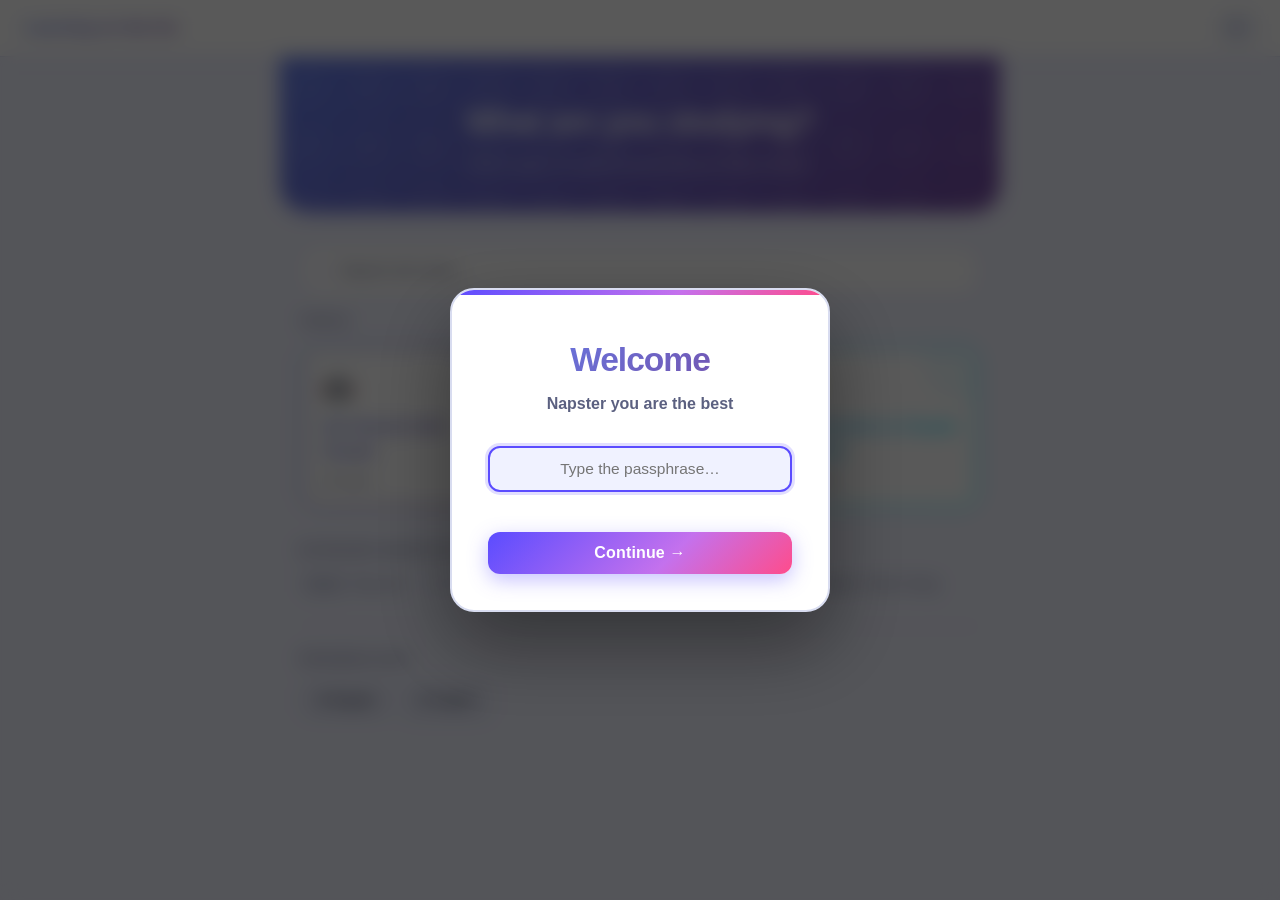
==== commit 24ce24b0: "feat: replace SQL with Claude Cowork deck + session timeout - New deck: Introduction to Claude Cowor" ====
--- a/index.html
+++ b/index.html
@@ -31,23 +31,23 @@
     <!-- Decks -->
     <p class="section-title">Topics</p>
     <div class="topic-grid">
+      <a class="topic-card" href="get-started-with-claude.html">
+        <div class="topic-card-icon">🤖</div>
+        <div class="topic-card-title">Get Started with Claude</div>
+        <div class="topic-card-meta" id="meta-get-started-with-claude">25 cards</div>
+        <span class="topic-card-due" id="due-get-started-with-claude" style="display:none"></span>
+      </a>
       <a class="topic-card" href="lets-learn-claude-code.html">
         <div class="topic-card-icon">⚡</div>
         <div class="topic-card-title">Let's Learn Claude Code</div>
         <div class="topic-card-meta" id="meta-lets-learn-claude-code">25 cards</div>
         <span class="topic-card-due" id="due-lets-learn-claude-code" style="display:none"></span>
       </a>
-      <a class="topic-card" href="get-started-with-claude.html">
-        <div class="topic-card-icon">🤖</div>
-        <div class="topic-card-title">Get Started with Claude</div>
-        <div class="topic-card-meta" id="meta-get-started-with-claude">25 cards</div>
-        <span class="topic-card-due" id="due-get-started-with-claude" style="display:none"></span>
-      </a>
-      <a class="topic-card" href="sql.html">
-        <div class="topic-card-icon">🗄️</div>
-        <div class="topic-card-title">SQL</div>
-        <div class="topic-card-meta" id="meta-sql">20 cards</div>
-        <span class="topic-card-due" id="due-sql" style="display:none"></span>
+      <a class="topic-card" href="claude-cowork.html">
+        <div class="topic-card-icon">🤝</div>
+        <div class="topic-card-title">Introduction to Claude Cowork</div>
+        <div class="topic-card-meta" id="meta-claude-cowork">25 cards</div>
+        <span class="topic-card-due" id="due-claude-cowork" style="display:none"></span>
       </a>
     </div>
 
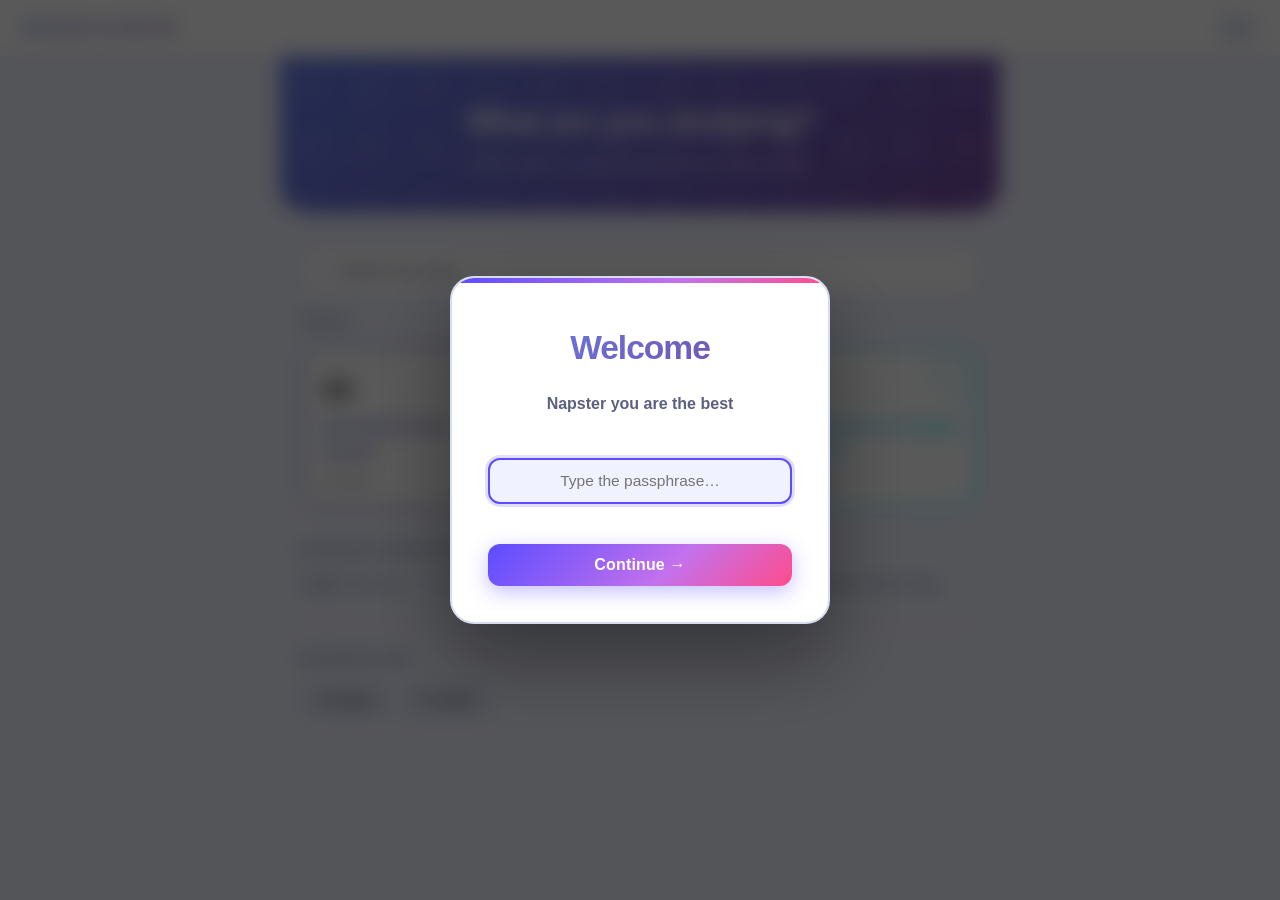
==== commit 8f1e17a4: "fix: rename to Revision on the Go + white header in dark mode - Renamed 'Learning on the Go' → 'Revi" ====
--- a/index.html
+++ b/index.html
@@ -3,13 +3,13 @@
 <head>
   <meta charset="UTF-8">
   <meta name="viewport" content="width=device-width, initial-scale=1.0">
-  <title>Learning on the Go</title>
+  <title>Revision on the Go</title>
   <link rel="stylesheet" href="style.css">
   <script>document.documentElement.setAttribute('data-theme', localStorage.getItem('lottg_theme') || 'light');</script>
 </head>
 <body>
   <header class="page-header">
-    <h1>Learning on the Go</h1>
+    <h1>Revision on the Go</h1>
     <div class="header-actions">
       <button class="theme-btn" id="theme-toggle" title="Toggle dark mode">☾</button>
     </div>
--- a/style.css
+++ b/style.css
@@ -102,6 +102,11 @@
   -webkit-background-clip: text;
   -webkit-text-fill-color: transparent;
   background-clip: text;
+}
+[data-theme="dark"] .page-header h1 {
+  background: none;
+  -webkit-text-fill-color: #ffffff;
+  color: #ffffff;
 }
 .header-actions { display: flex; align-items: center; gap: .5rem; }
 
@@ -676,7 +681,13 @@
   color: var(--text-muted);
   margin-bottom: 1.85rem;
   line-height: 1.5;
-}
+  transition: opacity 0.4s ease;
+  min-height: 3rem;
+  display: flex;
+  align-items: center;
+  justify-content: center;
+}
+.login-tagline.fade-out { opacity: 0; }
 .login-input {
   width: 100%;
   padding: .75rem 1rem;
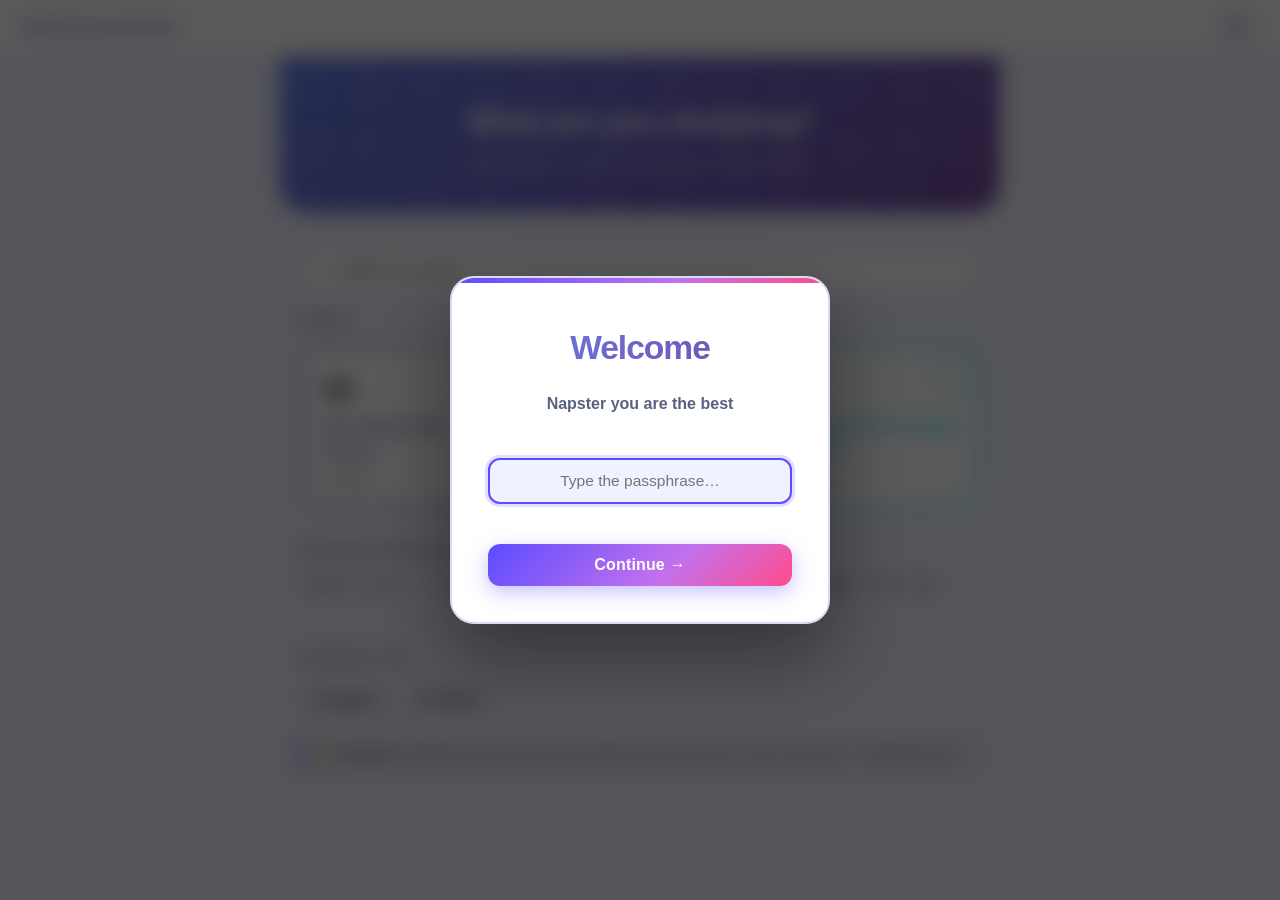
==== commit f841a55d: "feat: add disclaimer below export/import buttons Short tip reminding users to export before switchin" ====
--- a/index.html
+++ b/index.html
@@ -69,6 +69,7 @@
         ⬆ Import
         <input type="file" id="import-input" accept=".json">
       </label>
+      <p class="data-disclaimer">💡 <strong>Disclaimer:</strong> Switching devices? Export your progress here and import it on your new device — nothing gets lost.</p>
     </div>
   </main>
 
--- a/style.css
+++ b/style.css
@@ -367,6 +367,19 @@
 }
 .file-input-label:hover { background: var(--border); }
 input[type="file"] { display: none; }
+
+.data-disclaimer {
+  flex: 0 0 100%;
+  font-size: .78rem;
+  color: var(--text-muted);
+  background: var(--surface-2);
+  border: 1px solid var(--border);
+  border-left: 3px solid var(--accent);
+  border-radius: 8px;
+  padding: .55rem .85rem;
+  margin-top: .35rem;
+  line-height: 1.5;
+}
 
 /* ===== Back link ===== */
 .back-link {
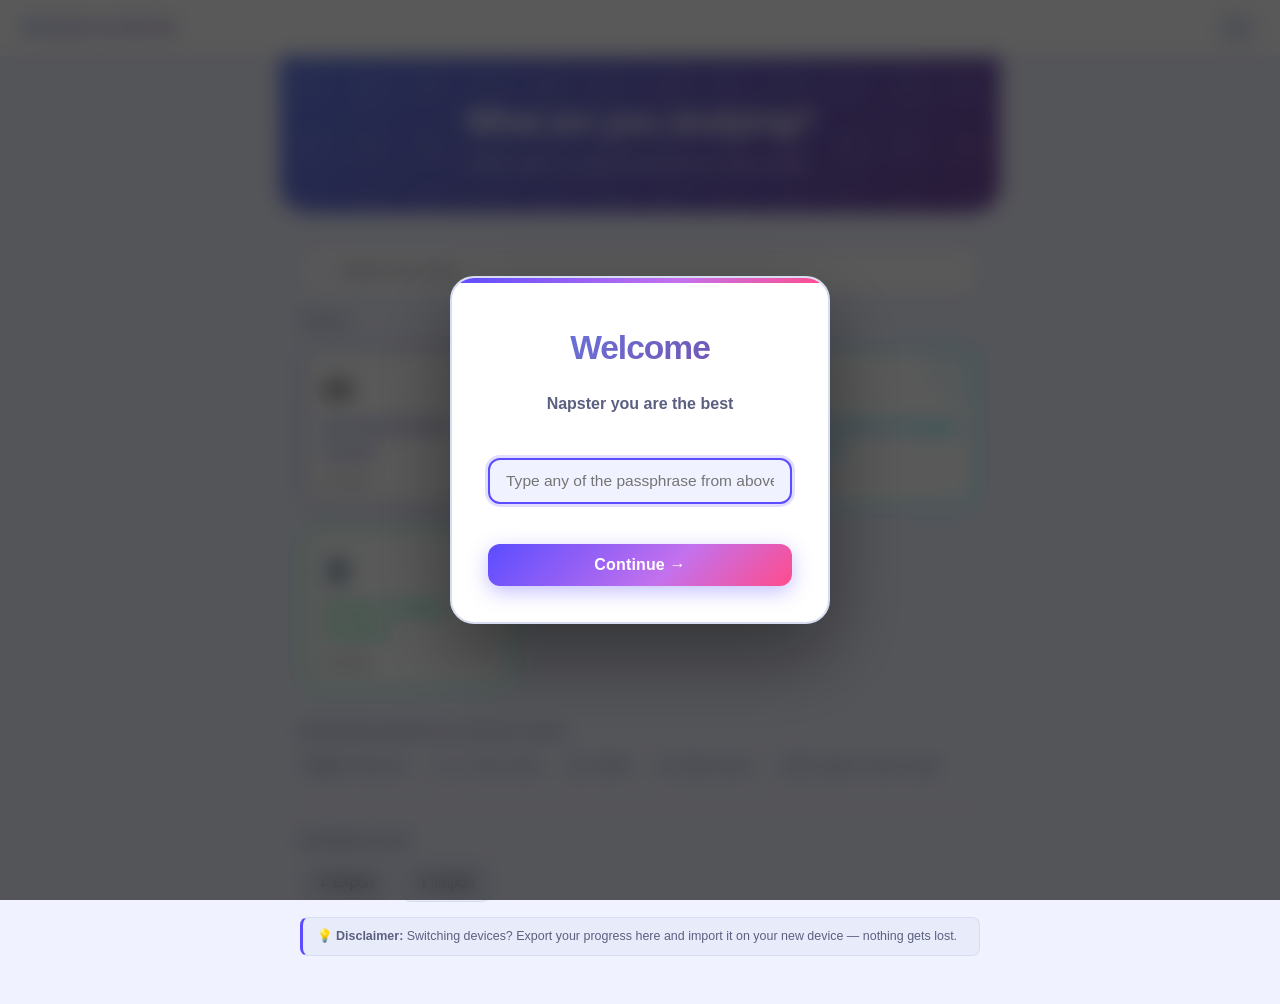
==== commit 0780bf37: "feat: add Claude Certified Architect deck (30 cards, 5 domains) Based on the CCA-F exam at certsafar" ====
--- a/index.html
+++ b/index.html
@@ -49,6 +49,12 @@
         <div class="topic-card-meta" id="meta-claude-cowork">25 cards</div>
         <span class="topic-card-due" id="due-claude-cowork" style="display:none"></span>
       </a>
+      <a class="topic-card" href="claude-certified-architect.html">
+        <div class="topic-card-icon">🏛️</div>
+        <div class="topic-card-title">Claude Certified Architect</div>
+        <div class="topic-card-meta" id="meta-claude-certified-architect">30 cards</div>
+        <span class="topic-card-due" id="due-claude-certified-architect" style="display:none"></span>
+      </a>
     </div>
 
     <!-- Keyboard shortcuts cheatsheet -->
--- a/style.css
+++ b/style.css
@@ -105,6 +105,8 @@
 }
 [data-theme="dark"] .page-header h1 {
   background: none;
+  -webkit-background-clip: unset;
+  background-clip: unset;
   -webkit-text-fill-color: #ffffff;
   color: #ffffff;
 }
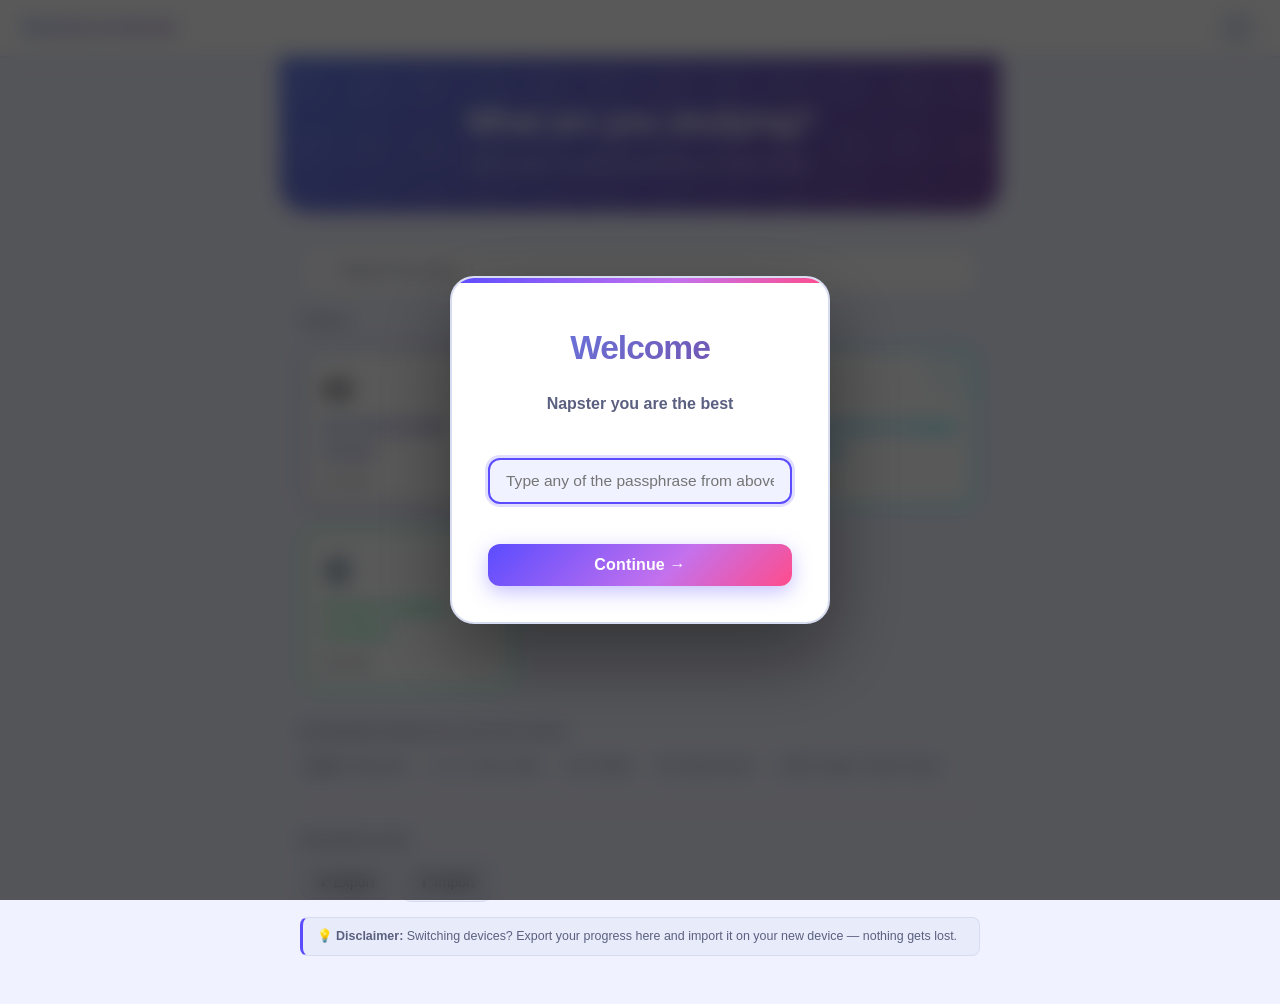
==== commit 9336275b: "feat: CCA-F deck — 80 cards, domain filter, performance tracking Expanded CCA-F from 30 to 80 exam-s" ====
--- a/index.html
+++ b/index.html
@@ -52,7 +52,7 @@
       <a class="topic-card" href="claude-certified-architect.html">
         <div class="topic-card-icon">🏛️</div>
         <div class="topic-card-title">Claude Certified Architect</div>
-        <div class="topic-card-meta" id="meta-claude-certified-architect">30 cards</div>
+        <div class="topic-card-meta" id="meta-claude-certified-architect">80 cards</div>
         <span class="topic-card-due" id="due-claude-certified-architect" style="display:none"></span>
       </a>
     </div>
--- a/style.css
+++ b/style.css
@@ -748,6 +748,90 @@
 /* ===== Empty state ===== */
 .empty-msg { text-align: center; color: var(--text-muted); font-size: .9rem; padding: 1rem 0 .5rem; }
 
+/* ===== Domain filter ===== */
+.domain-filter {
+  display: flex;
+  flex-wrap: wrap;
+  gap: .45rem;
+  margin-bottom: 1rem;
+}
+.domain-btn {
+  padding: .35rem .85rem;
+  border-radius: 30px;
+  border: 2px solid var(--border);
+  background: var(--surface);
+  color: var(--text-muted);
+  font-size: .78rem;
+  font-weight: 700;
+  cursor: pointer;
+  transition: all .18s;
+  letter-spacing: .03em;
+}
+.domain-btn:hover {
+  border-color: var(--accent);
+  color: var(--accent);
+  background: var(--accent-light);
+}
+.domain-btn.active {
+  background: var(--grad-btn);
+  border-color: transparent;
+  color: #fff;
+  box-shadow: 0 3px 14px rgba(91,76,255,.35);
+}
+
+/* ===== Domain per-domain progress stats ===== */
+.domain-stats-wrap {
+  background: var(--surface);
+  border: 1.5px solid var(--border);
+  border-radius: 14px;
+  padding: 1rem 1.2rem;
+  margin-bottom: 1.25rem;
+}
+.domain-stats-title {
+  font-size: .68rem;
+  font-weight: 800;
+  color: var(--text-muted);
+  text-transform: uppercase;
+  letter-spacing: .08em;
+  margin-bottom: .65rem;
+}
+.domain-stat-item {
+  display: grid;
+  grid-template-columns: 32px 1fr auto;
+  align-items: center;
+  gap: .6rem;
+  margin-bottom: .45rem;
+  padding: .3rem .5rem;
+  border-radius: 8px;
+  transition: background .15s;
+}
+.domain-stat-item.active-domain {
+  background: var(--accent-light);
+}
+.domain-stat-label {
+  font-size: .73rem;
+  font-weight: 800;
+  color: var(--accent);
+}
+.domain-stat-bar-wrap {
+  height: 5px;
+  background: var(--surface-2);
+  border-radius: 3px;
+  overflow: hidden;
+}
+.domain-stat-bar {
+  height: 100%;
+  background: var(--grad-progress);
+  border-radius: 3px;
+  transition: width .4s ease;
+}
+.domain-stat-nums {
+  font-size: .7rem;
+  color: var(--text-muted);
+  white-space: nowrap;
+}
+.domain-stat-nums b { color: var(--warning); }
+
 /* ===== Responsive ===== */
 @media (max-width: 480px) {
   main { padding: 0 1rem 2.5rem; }
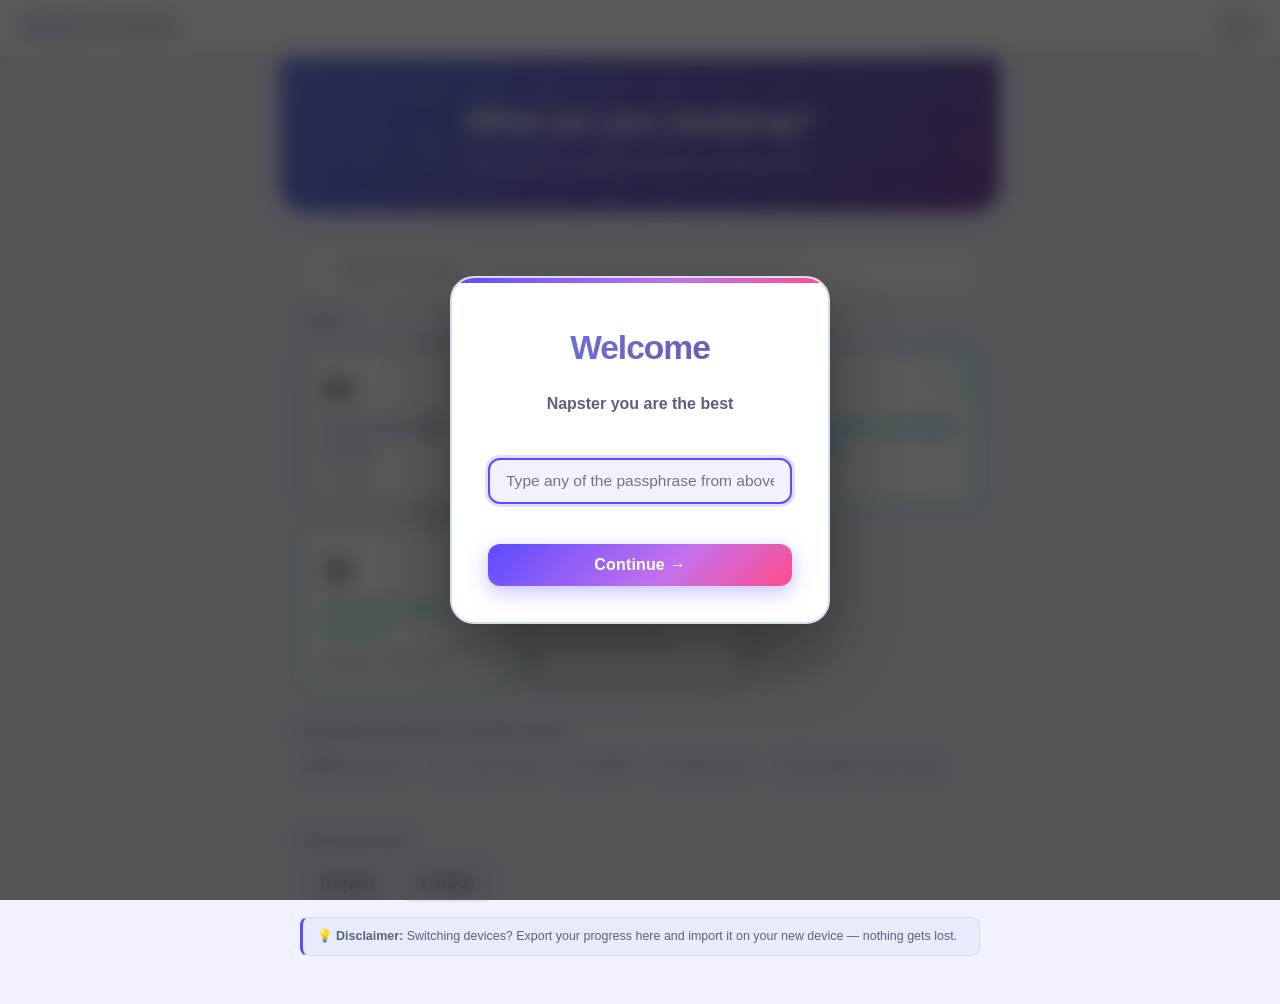
==== commit 4705b8e7: "feat: add CCA-F MCQ practice mode (80 scenario-based questions) New page claude-certified-architect-" ====
--- a/index.html
+++ b/index.html
@@ -52,8 +52,14 @@
       <a class="topic-card" href="claude-certified-architect.html">
         <div class="topic-card-icon">🏛️</div>
         <div class="topic-card-title">Claude Certified Architect</div>
-        <div class="topic-card-meta" id="meta-claude-certified-architect">80 cards</div>
+        <div class="topic-card-meta" id="meta-claude-certified-architect">80 cards · Flashcards</div>
         <span class="topic-card-due" id="due-claude-certified-architect" style="display:none"></span>
+      </a>
+      <a class="topic-card" href="claude-certified-architect-mcq.html">
+        <div class="topic-card-icon">📝</div>
+        <div class="topic-card-title">CCA-F Practice MCQ</div>
+        <div class="topic-card-meta" id="meta-cca-mcq">80 questions · MCQ</div>
+        <span class="topic-card-due" id="due-cca-mcq" style="display:none"></span>
       </a>
     </div>
 
--- a/style.css
+++ b/style.css
@@ -832,6 +832,151 @@
 }
 .domain-stat-nums b { color: var(--warning); }
 
+/* ===== MCQ ===== */
+.mcq-question-wrap {
+  background: var(--surface);
+  border: 1.5px solid var(--border);
+  border-radius: var(--card-radius);
+  padding: 1.5rem 1.5rem 1.25rem;
+  margin-bottom: 1rem;
+  box-shadow: var(--shadow);
+}
+.mcq-header {
+  display: flex;
+  align-items: center;
+  justify-content: space-between;
+  flex-wrap: wrap;
+  gap: .4rem;
+  margin-bottom: .75rem;
+}
+.mcq-qnum {
+  font-size: .75rem;
+  font-weight: 700;
+  color: var(--text-muted);
+  text-transform: uppercase;
+  letter-spacing: .07em;
+}
+.mcq-domain-tag {
+  font-size: .72rem;
+  font-weight: 700;
+  background: var(--accent-light);
+  color: var(--accent);
+  padding: .2rem .65rem;
+  border-radius: 20px;
+}
+.mcq-question {
+  font-size: 1.05rem;
+  font-weight: 600;
+  color: var(--text);
+  line-height: 1.65;
+  margin: 0;
+}
+.mcq-options {
+  display: flex;
+  flex-direction: column;
+  gap: .55rem;
+  margin-bottom: 1rem;
+}
+.mcq-option {
+  display: flex;
+  align-items: flex-start;
+  gap: .75rem;
+  padding: .85rem 1rem;
+  background: var(--surface);
+  border: 2px solid var(--border);
+  border-radius: 12px;
+  cursor: pointer;
+  text-align: left;
+  font-family: inherit;
+  font-size: .9rem;
+  color: var(--text);
+  line-height: 1.5;
+  width: 100%;
+  transition: border-color .15s, background .15s, transform .1s;
+}
+.mcq-option:hover:not(:disabled) {
+  border-color: var(--accent);
+  background: var(--accent-light);
+  transform: translateX(3px);
+}
+.mcq-option:disabled { cursor: default; }
+.mcq-option.correct  { border-color: var(--success); background: rgba(0,196,140,.1); }
+.mcq-option.wrong    { border-color: var(--danger);  background: rgba(255,71,87,.1); }
+.mcq-option-letter {
+  display: inline-flex;
+  align-items: center;
+  justify-content: center;
+  min-width: 26px;
+  height: 26px;
+  border-radius: 6px;
+  background: var(--surface-2);
+  font-size: .74rem;
+  font-weight: 800;
+  color: var(--text-muted);
+  flex-shrink: 0;
+}
+.mcq-option.correct .mcq-option-letter { background: var(--success); color: #fff; }
+.mcq-option.wrong   .mcq-option-letter { background: var(--danger);  color: #fff; }
+.mcq-option-text { flex: 1; }
+.mcq-feedback {
+  background: var(--surface);
+  border: 1.5px solid var(--border);
+  border-radius: 12px;
+  padding: .85rem 1.1rem;
+  margin-bottom: .85rem;
+}
+.mcq-feedback.hidden { display: none; }
+.mcq-result { font-weight: 700; font-size: .92rem; margin: 0; }
+.mcq-result.correct { color: var(--success); }
+.mcq-result.wrong   { color: var(--danger); }
+.mcq-next {
+  display: block;
+  width: 100%;
+  padding: .9rem;
+  background: var(--grad-btn);
+  color: #fff;
+  border: none;
+  border-radius: 12px;
+  font-size: 1rem;
+  font-weight: 700;
+  cursor: pointer;
+  margin-bottom: 1rem;
+  font-family: inherit;
+  transition: opacity .2s, transform .1s;
+  box-shadow: 0 4px 16px rgba(91,76,255,.3);
+}
+.mcq-next:hover { opacity: .9; transform: translateY(-1px); }
+.mcq-next.hidden { display: none; }
+.mcq-restart {
+  display: block;
+  width: 100%;
+  padding: .9rem;
+  background: var(--surface-2);
+  color: var(--text);
+  border: 2px solid var(--border);
+  border-radius: 12px;
+  font-size: 1rem;
+  font-weight: 700;
+  cursor: pointer;
+  margin-top: 1rem;
+  font-family: inherit;
+  transition: background .15s, border-color .15s, color .15s;
+}
+.mcq-restart:hover { background: var(--accent-light); border-color: var(--accent); color: var(--accent); }
+.mcq-kbd-hint {
+  text-align: center;
+  font-size: .72rem;
+  color: var(--text-muted);
+  margin-bottom: 1.25rem;
+}
+.mcq-kbd-hint kbd {
+  background: var(--surface-2);
+  border: 1px solid var(--border);
+  border-radius: 4px;
+  padding: .1rem .35rem;
+  font-size: .7rem;
+}
+
 /* ===== Responsive ===== */
 @media (max-width: 480px) {
   main { padding: 0 1rem 2.5rem; }
